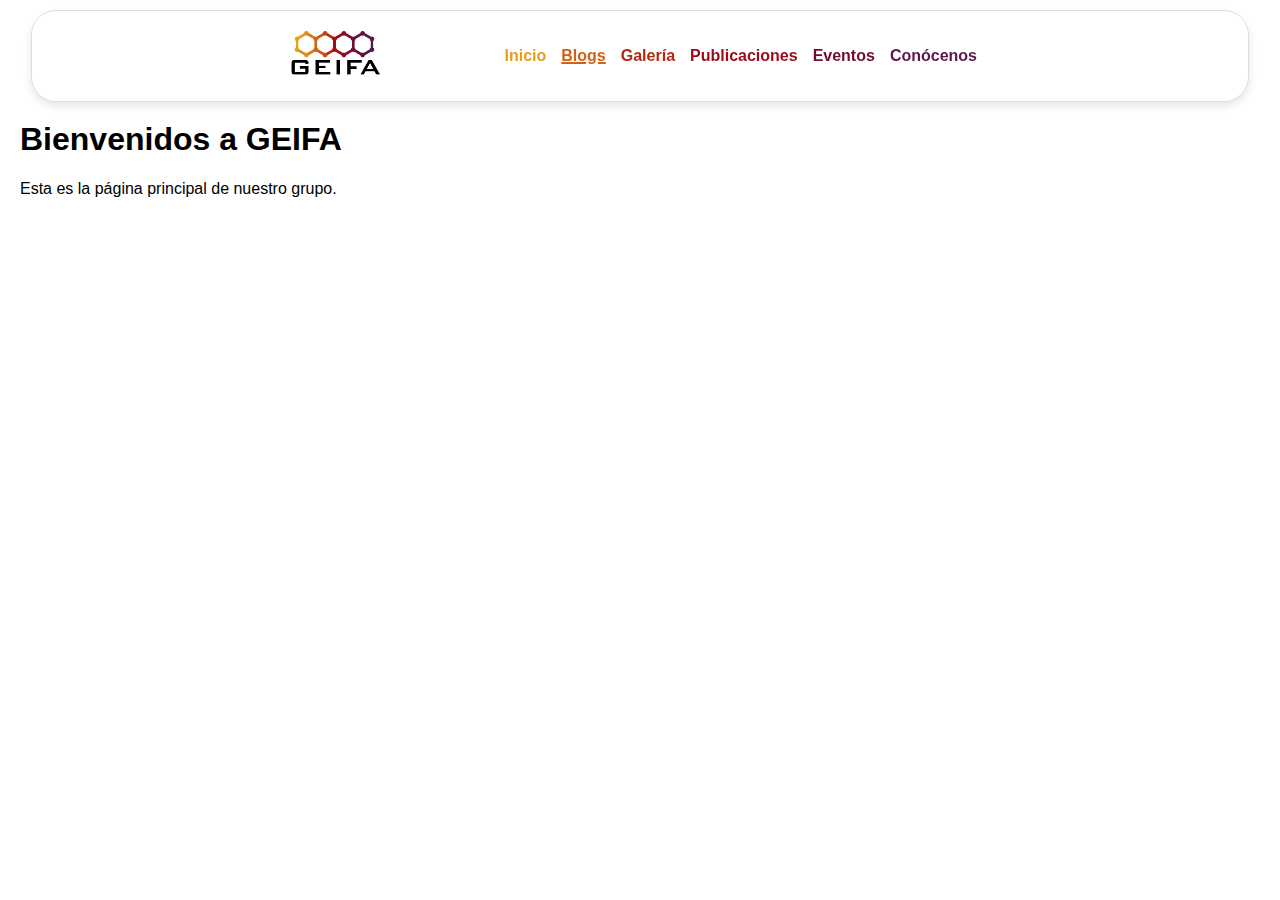
==== blogs.html @ 18a8c310 "Updated header for all pages" ====
<!DOCTYPE html>
<html lang="es">
<head>
    <meta charset="UTF-8">
    <meta name="viewport" content="width=device-width, initial-scale=1.0">
    <title>GEIFA - Blogs</title>
    <link rel="stylesheet" href="styles.css">
    <link rel="icon" href="images/favicon.ico" type="image/x-icon">
</head>
<body>
    <header>
        <img src="images/logo_wb.png" alt="Logo del grupo estudiantil" id="logo">
        <nav>
            <button id="menu-toggle">☰</button>
            <ul id="menu">
                <li><a href="index.html" class="main">Inicio</a></li>
                <li><a href="blogs.html" class="active blogs">Blogs</a></li>
                <li><a href="galery.html" class="galery">Galería</a></li>
                <li><a href="posts.html" class="posts">Publicaciones</a></li>
                <li><a href="events.html" class="events">Eventos</a></li>
                <li><a href="us.html" class="us">Conócenos</a></li>
            </ul>
        </nav>
    </header>
    <main>
        <h1>Bienvenidos a GEIFA</h1>
        <p>Esta es la página principal de nuestro grupo.</p>
    </main>
    <script src="script.js"></script>
</body>
</html>
---- styles.css ----
body {
    font-family: Arial, sans-serif;
    margin: 0;
    padding: 0;
    box-sizing: border-box;
}

header {
    display: flex;
    align-items: center;
    justify-content: space-between;
    padding: 20px 20%;
    background-color: #ffffff;
    border: 1px solid #dddddd;
    border-radius: 25px;
    position: fixed;
    top: 10px;
    left: 50%;
    transform: translateX(-50%);
    box-shadow: 0 4px 8px rgba(0, 0, 0, 0.1);
    z-index: 1000;
    width: 55%;
    max-width: 1200px;
}

#logo {
    height: 50px;
}

nav {
    display: flex;
    align-items: center;
    position: relative; 
}

nav ul {
    list-style: none;
    margin: 0;
    padding: 0;
    display: flex;
}

nav li {
    margin-right: 15px;
}

nav a {
    text-decoration: none;
    color: #000;
    font-weight: bold;
}

nav a.active {
    text-decoration: underline;
    text-decoration-thickness: 2px;
}

nav a.main {
    color: #e89d1c; 
}

nav a.blogs {
    color: #cf6216; 
}

nav a.galery {
    color: #b7280f; 
}

nav a.posts {
    color: #9a0a17; 
}

nav a.events {
    color: #700e31; 
}

nav a.us {
    color: #5d184d; 
}

#menu-toggle {
    display: none;
    background: none;
    border: none;
    font-size: 1.5em;
    cursor: pointer;
    position: relative; /* Necesario para alinear el menú desplegable */
}

@media (max-width: 1200px) {
    nav ul {
        display: flex;
        flex-direction: column;
        position: absolute;
        top: 100%; /* Justo debajo del botón del menú */
        left: calc(50% - 75px);
        transform: scaleY(0) translateX(0);
        background-color: #ffffff;
        border: 1px solid #dddddd;
        border-radius: 15px;
        width: 150px; /* Ajustar el ancho del menú */
        box-shadow: 0 4px 8px rgba(0, 0, 0, 0.1);
        transform-origin: top center;
        opacity: 0;
        overflow: hidden;
        height: 0px;
        transition: height 0.5s ease-in-out, opacity 0.5s ease-out;
    }

    nav ul.show {
        display: flex;
        transform: scaleY(1) translateX(0);
        opacity: 1;
        height: 230px;
    }

    nav ul.hide {
        display: flex;
        transform: scaleY(1) translateX(0);
        opacity: 0;
        height: 0px;
    }

    nav li {
        margin: 10px 0;
        text-align: center;
    }

    #menu-toggle {
        display: flex;
    }
}

main {
    padding: 100px 0px 20px 20px; /* Añade un relleno superior para que el contenido no quede oculto detrás del header */
}
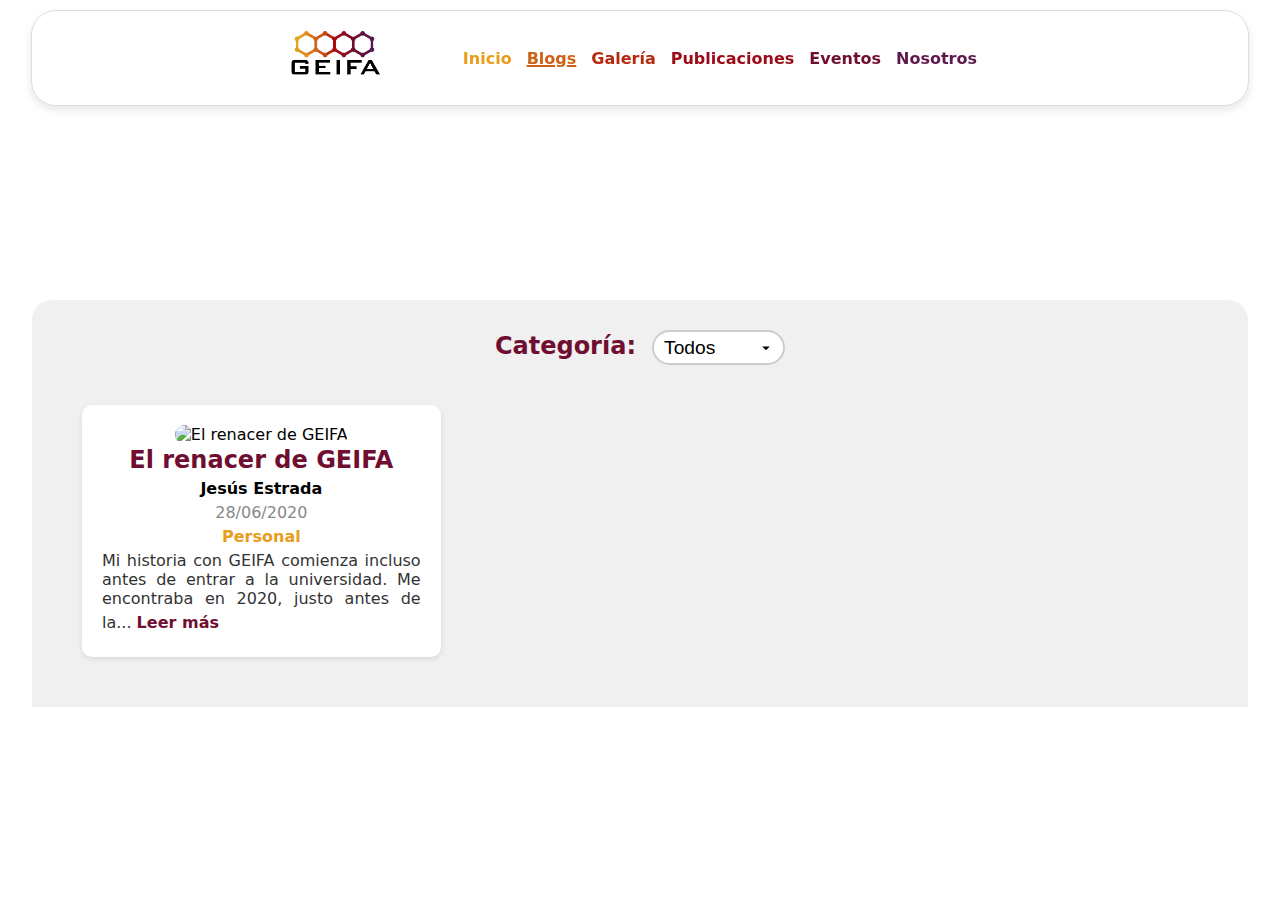
==== commit 0235c43c: "Added "Blogs" page" ====
--- a/blogs.html
+++ b/blogs.html
@@ -9,23 +9,55 @@
 </head>
 <body>
     <header>
-        <img src="images/logo_wb.png" alt="Logo del grupo estudiantil" id="logo">
+        <a href="index.html"><img src="images/logo_wb.png" alt="Logo del grupo estudiantil" id="logo"></a>
         <nav>
             <button id="menu-toggle">☰</button>
             <ul id="menu">
                 <li><a href="index.html" class="main">Inicio</a></li>
                 <li><a href="blogs.html" class="active blogs">Blogs</a></li>
-                <li><a href="galery.html" class="galery">Galería</a></li>
+                <li><a href="gallery.html" class="galery">Galería</a></li>
                 <li><a href="posts.html" class="posts">Publicaciones</a></li>
                 <li><a href="events.html" class="events">Eventos</a></li>
-                <li><a href="us.html" class="us">Conócenos</a></li>
+                <li><a href="us.html" class="us">Nosotros</a></li>
             </ul>
         </nav>
     </header>
     <main>
-        <h1>Bienvenidos a GEIFA</h1>
-        <p>Esta es la página principal de nuestro grupo.</p>
+        <div id="static-container">
+            <div id="static-phrase">Blogs</div>
+        </div>
+        <div class="container">
+            <div class="content">
+                <div class="blog-filters">
+                    <span>Categoría:</span>
+                    <select id="category-filter">
+                        <option value="all">Todos</option>
+                        <option value="personal">Personal</option>
+                        <option value="news">Noticia</option>
+                        <option value="scientific">Divulgativo</option>
+                    </select>
+                </div>
+                <div class="blog-list">
+                    <div class="blog-item" data-category="personal">
+                        <img src="images/group_pic.jpeg" alt="El renacer de GEIFA">
+                        <h2>El renacer de GEIFA</h2>
+                        <h3>Jesús Estrada</h3>
+                        <h4 class="blog-date">28/06/2020</h4>
+                        <h5><font color="#e89d1c">Personal</font></h5>
+                        <p>Mi historia con GEIFA comienza incluso antes de entrar a la universidad. Me encontraba en 2020, justo antes de la... <a href="blogs/blog-0001.html">Leer más</a></p>
+                    </div>
+                    <!-- <div class="blog-item" data-category="news">
+                        <img src="images/group_pic.jpeg" alt="El renacer de GEIFA">
+                        <h2>El renacer de GEIFA</h2>
+                        <h3>Jesús Estrada</h3>
+                        <h4 class="blog-date">28/06/2020</h4>
+                        <h5><font color="#cf6216">Noticia</font></h5>
+                        <p>Mi historia con GEIFA comienza incluso antes de entrar a la universidad. Me encontraba en 2020, justo antes de la... <a href="ruta/a/blog.html">Leer más</a></p>
+                    </div> -->
+                </div>
+            </div>                
+        </div>
     </main>
-    <script src="script.js"></script>
+    <script src="scripts/blogs-script.js"></script>
 </body>
 </html>
--- a/styles.css
+++ b/styles.css
@@ -1,10 +1,13 @@
+/* Body */
 body {
-    font-family: Arial, sans-serif;
+    font-family: system-ui, -apple-system, BlinkMacSystemFont, 'Segoe UI', Roboto, Oxygen, Ubuntu, Cantarell, 'Open Sans', 'Helvetica Neue', sans-serif;
     margin: 0;
     padding: 0;
-    box-sizing: border-box;
-}
-
+    height: 100%;
+    overflow: auto; 
+}
+
+/* Header */
 header {
     display: flex;
     align-items: center;
@@ -18,7 +21,7 @@
     left: 50%;
     transform: translateX(-50%);
     box-shadow: 0 4px 8px rgba(0, 0, 0, 0.1);
-    z-index: 1000;
+    z-index: 10;
     width: 55%;
     max-width: 1200px;
 }
@@ -79,13 +82,14 @@
     color: #5d184d; 
 }
 
+/* Header - Menu toggle */
 #menu-toggle {
     display: none;
     background: none;
     border: none;
     font-size: 1.5em;
     cursor: pointer;
-    position: relative; /* Necesario para alinear el menú desplegable */
+    position: relative;
 }
 
 @media (max-width: 1200px) {
@@ -93,13 +97,13 @@
         display: flex;
         flex-direction: column;
         position: absolute;
-        top: 100%; /* Justo debajo del botón del menú */
+        top: 100%;
         left: calc(50% - 75px);
         transform: scaleY(0) translateX(0);
         background-color: #ffffff;
         border: 1px solid #dddddd;
         border-radius: 15px;
-        width: 150px; /* Ajustar el ancho del menú */
+        width: 150px;
         box-shadow: 0 4px 8px rgba(0, 0, 0, 0.1);
         transform-origin: top center;
         opacity: 0;
@@ -112,7 +116,7 @@
         display: flex;
         transform: scaleY(1) translateX(0);
         opacity: 1;
-        height: 230px;
+        height: 250px;
     }
 
     nav ul.hide {
@@ -132,6 +136,810 @@
     }
 }
 
+/* Main */
+
 main {
-    padding: 100px 0px 20px 20px; /* Añade un relleno superior para que el contenido no quede oculto detrás del header */
-}+    padding: 100px 0px 20px 20px; 
+}
+
+/* Main page - Animated background */
+
+#animation-container {
+    position: fixed;
+    top: 0;
+    left: 0;
+    width: 100%;
+    height: 100%; 
+    display: flex;
+    align-items: center;
+    justify-content: center;
+    background-color: rgb(255, 255, 255);
+    z-index: -1;
+    overflow: hidden;
+}
+
+.equation {
+    position: absolute;
+    opacity: 0;
+    transition: opacity 1s ease-in-out;
+    font-size: 1.5vw;
+}
+
+.animated-phrase {
+    position: absolute;
+    opacity: 0;
+    transition: opacity 1s ease-in-out;
+    font-family: system-ui;
+    font-style: italic;
+    font-size: max(3vw, 25px);
+    font-weight: bold;
+    text-align: center;
+    color: #6a0f36;
+    top: 50%;
+    left: 50%;
+    transform: translate(-50%, -50%);
+}
+
+/*Main page - Container */
+
+.mainpage-container {
+    width: 95%;
+    position: absolute;
+    background-color: #f0f0f0;
+    border-top-left-radius: 20px;
+    border-top-right-radius: 20px;
+    padding: 20px;
+    box-sizing: border-box;
+    z-index: 1;
+    margin-top: 75vh; 
+    left: 50%;
+    transform: translateX(-50%);
+}
+
+.mainpage-container::before {
+    content: "";
+    display: block;
+    height: 50vh; 
+}
+
+@keyframes slide-up {
+    from {
+        transform: translateY(100%);
+    }
+    to {
+        transform: translateY(0);
+    }
+}
+
+/*Ohter pages - Background*/
+
+#static-container {
+    position: fixed;
+    top: 0;
+    left: 0;
+    width: 100%;
+    height: 300px; 
+    display: flex;
+    align-items: center;
+    justify-content: center;
+    background-color: rgb(255, 255, 255);
+    z-index: -1;
+    overflow: auto;
+}
+
+#static-phrase {
+    position: absolute;
+    font-family: system-ui;
+    font-style: italic;
+    font-size: max(3vw, 40px);
+    font-weight: bold;
+    text-align: center;
+    color: #6a0f36;
+    top: 66%;
+    left: 50%;
+    transform: translate(-50%, -50%);
+    z-index: -1;
+    opacity: 0;
+    animation: fade-in 2s forwards; 
+}
+
+@keyframes fade-in {
+    from {
+        opacity: 0;
+    }
+    to {
+        opacity: 1;
+    }
+}
+
+/*Other pages - Container */
+
+.container {
+    width: 95%;
+    position: absolute;
+    background-color: #f0f0f0;
+    border-top-left-radius: 20px;
+    border-top-right-radius: 20px;
+    padding: 30px;
+    box-sizing: border-box;
+    z-index: 1;
+    margin-top: 200px; 
+    left: 50%;
+    transform: translateX(-50%);
+}
+
+.container::before {
+    display: block;
+    height: 0vh; 
+}
+
+@keyframes slide-up {
+    from {
+        transform: translateY(100%);
+    }
+    to {
+        transform: translateY(0);
+    }
+}
+
+.content {
+    position: static;
+    padding: 0px;
+    display: flex;
+    flex-wrap: wrap;
+    flex-direction: column;
+}
+
+
+.columns {
+    display: flex;
+    flex-wrap: wrap;
+    margin-bottom: 20px;
+}
+
+.left-column {
+    width: 50%;
+    margin-right: 20px;
+    display: flex;
+    justify-content: center; 
+    align-items: center;
+}
+
+.right-column {
+    flex: 1; 
+    display: flex;
+    flex-direction: column;
+    justify-content: flex-start; 
+}
+
+.left-column img {
+    max-width: 100%; 
+    border-radius: 10px; 
+}
+
+.right-column {
+    display: flex;
+    flex-direction: column;
+    justify-content: center;
+    align-items: center; 
+    text-align: justify;
+    margin: 0 20px;
+}
+
+.right-column h2 {
+    font-family: system-ui;
+    font-size: 3em; 
+    color: #6a0f36; 
+    margin-bottom: 20px;
+    text-align: center; 
+}
+
+.right-column p {
+    font-size: 1.2em; 
+    line-height: 1.6; 
+    margin-bottom: 20px;
+    text-align: justify; 
+}
+
+.contact-info {
+    display:flex;
+    justify-content: center;
+    gap: 20px;
+}
+
+.contact-info a {
+    display: flex;
+    align-items: center;
+    text-decoration: none;
+    color: #000000; 
+    font-weight: bold; 
+}
+
+.contact-info img.icon {
+    width: 30px; 
+    height: 30px;
+    margin-right: 10px;
+    margin-top: 10px;
+}
+
+@media screen and (max-width: 1000px) {
+    .left-column {
+        width: 100%; 
+        margin-right: 0;
+        margin-bottom: 20px;
+    }
+
+    .right-column {
+        display: flex;
+        flex-direction: column;
+        justify-content: center;
+        align-items: center; 
+        text-align: justify;
+        margin: 0;
+    }
+}
+
+/* Us page - Board members */
+.board {
+    margin-top: 40px;
+    text-align: center;
+}
+
+.board h2 {
+    font-size: 3em;
+    color: #6a0f36;
+    margin-bottom: 20px;
+}
+
+.board-members {
+    display: flex;
+    flex-wrap: wrap;
+    justify-content: center;
+    gap: 20px;
+}
+
+.card {
+    width: 400px; 
+    background-color: #ffffff;
+    border-radius: 10px;
+    box-shadow: 0 4px 8px rgba(0,0,0,0.1);
+    overflow: hidden;
+    display: flex;
+    flex-direction: column;
+    align-items: center;
+    padding: 40px 10px;
+    box-sizing: border-box;
+    text-align: center;
+    margin: 20px;
+}
+
+.card img.profile-pic {
+    width: 30vmin;
+    height: 30vmin;
+    border-radius: 50%;
+    margin-bottom: 10px;
+}
+
+.card .info {
+    width: 100%;
+}
+
+.card .info h3 {
+    font-size: 2em;
+    margin: 10px 0;
+}
+
+.card .info h4 {
+    font-size: 1.5em;
+    margin: 10px 0;
+    color: #700e31;
+}
+
+.card .info p {
+    margin: 5px 0;
+}
+
+.contact-info-member {
+    display:flex;
+    justify-content: center;
+    gap: 20px;
+}
+
+.contact-info-member a {
+    display: flex;
+    align-items: center;
+    text-decoration: none;
+    color: #000000; 
+    font-weight: bold; 
+}
+
+.contact-info-member img.icon {
+    width: 30px; 
+    height: 30px;
+    margin-right: 10px;
+    margin-top: 10px;
+}
+
+@media screen and (max-width: 780px) {
+    .left-column, .right-column {
+        width: 100%;
+        text-align: left;
+    }
+    
+    .right-column {
+        padding: 0 10px;
+    }
+}
+
+@media screen and (max-width: 480px) {
+    .email-text {
+        display: none;
+    }
+}
+
+@media screen and (max-width: 540px) {
+    .card .info h3 {
+        font-size: 1.5em;
+        margin: 10px 0;
+    }
+
+    .card .info h4 {
+        font-size: 1.5em;
+        margin: 10px 0;
+        color: #700e31;
+    }
+
+    .board h2 {
+        font-size: 2.5em;
+        color: #b7280f;
+        margin-bottom: 20px;
+    }
+
+    .contact-info {
+        display: block;
+        justify-content: center;
+        gap: 20px;
+    }
+}
+
+
+/*Posts page - Instagram feed*/
+
+.embed-instagram {
+    width: 100%;
+    display: flex;
+    justify-content: center;
+    align-items: center;
+    height: auto;
+    margin: 0 auto;
+}
+
+.embed-instagram iframe {
+    width: 100%;
+    height: 500px;
+    border: none;
+    margin: 0 auto;
+}
+
+/*Gallery page - Photos*/
+
+.gallery {
+    width: 100%;
+}
+
+.event {
+    margin-bottom: 20px;
+}
+
+.event h2 {
+    margin: 10px 0;
+    text-align: center;
+    font-size: 2.5em;
+    color: #6a0f36;
+    ;
+}
+
+.photos {
+    margin-top: 20px;
+    display: flex;
+    flex-wrap: wrap;
+    gap: 10px;
+    justify-content: center
+}
+
+.photo {
+    width: max(45vmin, 250px);
+    height: max(45vmin, 250px);
+    object-fit: cover;
+    cursor: pointer;
+    transition: transform 0.3s ease;
+}
+
+.photo:hover {
+    transform: scale(1.025);
+}
+
+.hidden {
+    display: none;
+}
+
+.button-container {
+    display: flex;
+    justify-content: center; 
+    margin-top: 10px;
+}
+
+.load-more, .show-less {
+    padding: 10px 20px;
+    background-color: #5d184d;
+    border-radius: 50px;
+    color: #ffffff;
+    font-family: system-ui;
+    font-weight: bold;
+    font-size: 1em;
+    border: none;
+    cursor: pointer;
+    text-align: center; 
+    margin: 5px; 
+    height: 50px;
+    width: 175px;
+}
+
+.load-more:hover, .show-less:hover {
+    background-color: #531244;
+}
+
+.modal {
+    display: none;
+    position: fixed;
+    z-index: 1000;
+    padding-top: 60px;
+    left: 0;
+    top: 0;
+    width: 100%;
+    height: 100%;
+    overflow: auto;
+    background-color: rgba(0,0,0,0.9);
+}
+
+.modal-content {
+    margin: auto;
+    display: block;
+    width: 80%;
+    max-width: 700px;
+}
+
+#caption {
+    font-family: system-ui;
+    margin: auto;
+    display: block;
+    width: 80%;
+    max-width: 700px;
+    text-align: center;
+    color: #ccc;
+    padding: 10px 0;
+}
+
+.close {
+    position: absolute;
+    top: 15px;
+    right: 35px;
+    color: #fff;
+    font-size: 40px;
+    font-weight: bold;
+    transition: 0.3s;
+}
+
+.close:hover,
+.close:focus {
+    color: #bbb;
+    text-decoration: none;
+    cursor: pointer;
+}
+
+/*Events page - Events*/
+
+.section-title {
+    font-size: 2.5em;
+    color: #6a0f36;
+    margin: 20px 0;
+    text-align: center;
+    width: 100%;
+}
+
+.event-section {
+    width: 100%;
+    margin: 0 auto;
+    display: flex;
+    flex-direction: column;
+    align-items: center;
+}
+
+.event-box {
+    display: flex;
+    flex-direction: column;
+    align-items: center;
+    background-color: #ffffff;
+    border-radius: 10px;
+    box-shadow: 0 4px 8px rgba(0, 0, 0, 0.1);
+    margin: 20px 0;
+    padding: 10px;
+    max-width: 900px; /* Ancho máximo para la tarjeta de evento */
+    width: 100%; /* Ocupa todo el ancho disponible */
+}
+
+.event-image {
+    width: 100%;
+    max-width: 100%;
+    height: auto;
+    border-radius: 10px;
+    object-fit: cover;
+}
+
+.event-info {
+    width: 100%;
+    display: flex;
+    flex-direction: column;
+    align-items: left;
+    padding: 10px;
+}
+
+.event-title {
+    font-size: 2em;
+    margin: 0;
+    color: #aa090d;
+}
+
+.event-details {
+    margin: 5px 0;
+}
+
+.event-description {
+    margin: 10px 0 0 0;
+}
+
+.show-more-btn {
+    display: none;
+    padding: 10px 20px;
+    margin: 10px auto;
+    font-family: system-ui;
+    font-weight: bold;
+    font-size: 1em;
+    text-align: center;
+    background-color: #5d184d;
+    color: #ffffff;
+    border: none;
+    border-radius: 50px;
+    cursor: pointer;
+    height: 50px;
+    width: 175px;
+}
+
+.show-more-btn:hover {
+    background-color: #531244;
+}
+
+@media (min-width: 601px) {
+    .event-box {
+        flex-direction: row;
+    }
+    .event-image {
+        width: 30%;
+        max-width: 100%;
+    }
+    .event-info {
+        width: 70%;
+        padding-left: 20px;
+    }
+}
+
+/*Blogs Page - Blogs cards*/
+
+.blog-list {
+    display: grid;
+    grid-template-columns: repeat(3, 1fr);
+    gap: 20px;
+    padding: 20px;
+}
+
+.blog-item {
+    background-color: #ffffff;
+    border-radius: 10px;
+    box-shadow: 0 2px 5px rgba(0, 0, 0, 0.1);
+    padding: 20px;
+    text-align: center;
+    display: block;
+}
+
+.blog-item img {
+    width: 100%;
+    height: auto;
+    aspect-ratio: 16/9;
+    object-fit: cover;
+    border-radius: 10px;
+}
+
+.blog-item h2 {
+    color: #700e31;
+    margin: 2px 0;
+}
+
+.blog-item h3 {
+    color: #000000;
+    margin: 5px 0;
+    font-size: 1em;
+}
+
+.blog-item h4 {
+    color: #888888;
+    font-size: 1em;
+    margin: 5px 0;
+    font-weight: normal;
+}
+
+.blog-item h5 {
+    font-size: 1em;
+    margin: 5px 0;
+    font-weight: bold;
+}
+
+.blog-item p {
+    color: #333;
+    margin: 5px 0;
+    text-align: justify;
+}
+
+.blog-item a {
+    color: #700e31;
+    text-decoration: none;
+    font-weight: bold;
+    display: inline-block;
+    margin-top: 5px;
+}
+
+.blog-filters {
+    text-align: center;
+    margin-bottom: 20px;
+    font-size: 1.2em;
+}
+
+.blog-filters span {
+    margin-right: 10px;
+    font-family: system-ui;
+    font-weight: bold;
+    color: #700e31;
+    font-size: 1.25em;
+}
+
+#category-filter {
+    padding: 5px 25px 5px 10px; /* Ajusta el padding para hacerlo más grande */
+    font-size: 1em;
+    border-radius: 50px; /* Ajusta el radio de los bordes para hacerlo redondeado */
+    border: 2px solid #ccc; /* Añade un borde para darle más definición */
+    background-color: #ffffff; /* Color de fondo */
+    appearance: none; /* Elimina los estilos nativos del sistema operativo */
+    -webkit-appearance: none;
+    -moz-appearance: none;
+    background-image: url('data:image/svg+xml;utf8,<svg xmlns="http://www.w3.org/2000/svg" viewBox="0 0 24 24" fill="black" width="18px" height="18px"><path d="M7 10l5 5 5-5H7z"/></svg>');
+    background-repeat: no-repeat;
+    background-position: right 8px center;
+    cursor: pointer;
+}
+
+#category-filter:focus {
+    outline: none; /* Elimina el contorno al hacer foco */
+}
+
+#category-filter::after {
+    content: "\25BC"; /* Código Unicode para la flecha hacia abajo */
+    position: absolute;
+    top: 50%;
+    right: 10px; /* Ajusta la posición de la flecha hacia la derecha */
+    transform: translateY(-50%);
+}
+
+@media (max-width: 1200px) {
+    .blog-list {
+        grid-template-columns: repeat(2, 1fr);
+    }
+}
+
+@media (max-width: 800px) {
+    .blog-list {
+        grid-template-columns: 1fr;
+    }
+}
+
+/*Blog pages - Blog*/
+.blogcontainer {
+    max-width: 800px;
+    margin: 0 auto;
+    padding: 20px;
+}
+
+.blog-banner img {
+    width: 100%;
+    height: auto;
+    border-radius: 10px;
+    aspect-ratio: 16/9;
+    object-fit: cover;
+}
+
+.blog-title {
+    font-size: 2.5em;
+    color: #700e31;
+    text-align: center;
+    margin-bottom: 10px;
+}
+
+.blog-meta {
+    display: flex;
+    flex-direction: column;
+    align-items: center;
+    font-family: system-ui;
+    margin-bottom: 10px;
+}
+
+
+.blog-author {
+    color: #000000;
+    margin: 5px 0;
+    font-size: 1em;
+    font-weight: bold;
+}
+
+.blog-date {
+    color: #888888;
+    font-size: 1em;
+    margin: 5px 0;
+    font-weight: normal;
+}
+
+.blog-category {
+    font-size: 1em;
+    margin: 5px 0;
+    font-weight: bold;
+}
+
+.blog-meta span {
+    margin: 5px 0;
+}
+
+/* Blog Body */
+.blog-body {
+    font-size: 1.1em;
+    line-height: 1.6;
+    color: #000000;
+    text-align: justify;
+}
+
+/* Responsive styles */
+@media (max-width: 768px) {
+    .container {
+        padding: 10px;
+    }
+
+    .blog-title {
+        font-size: 2em;
+    }
+
+    .blog-meta {
+        font-size: 0.8em;
+    }
+}
+
+@media (max-width: 480px) {
+    .container {
+        width: 100%;
+        padding: 10px;
+    }
+
+    .blog-title {
+        font-size: 1.8em;
+    }
+
+    .blog-meta {
+        font-size: 0.7em;
+    }
+}
+
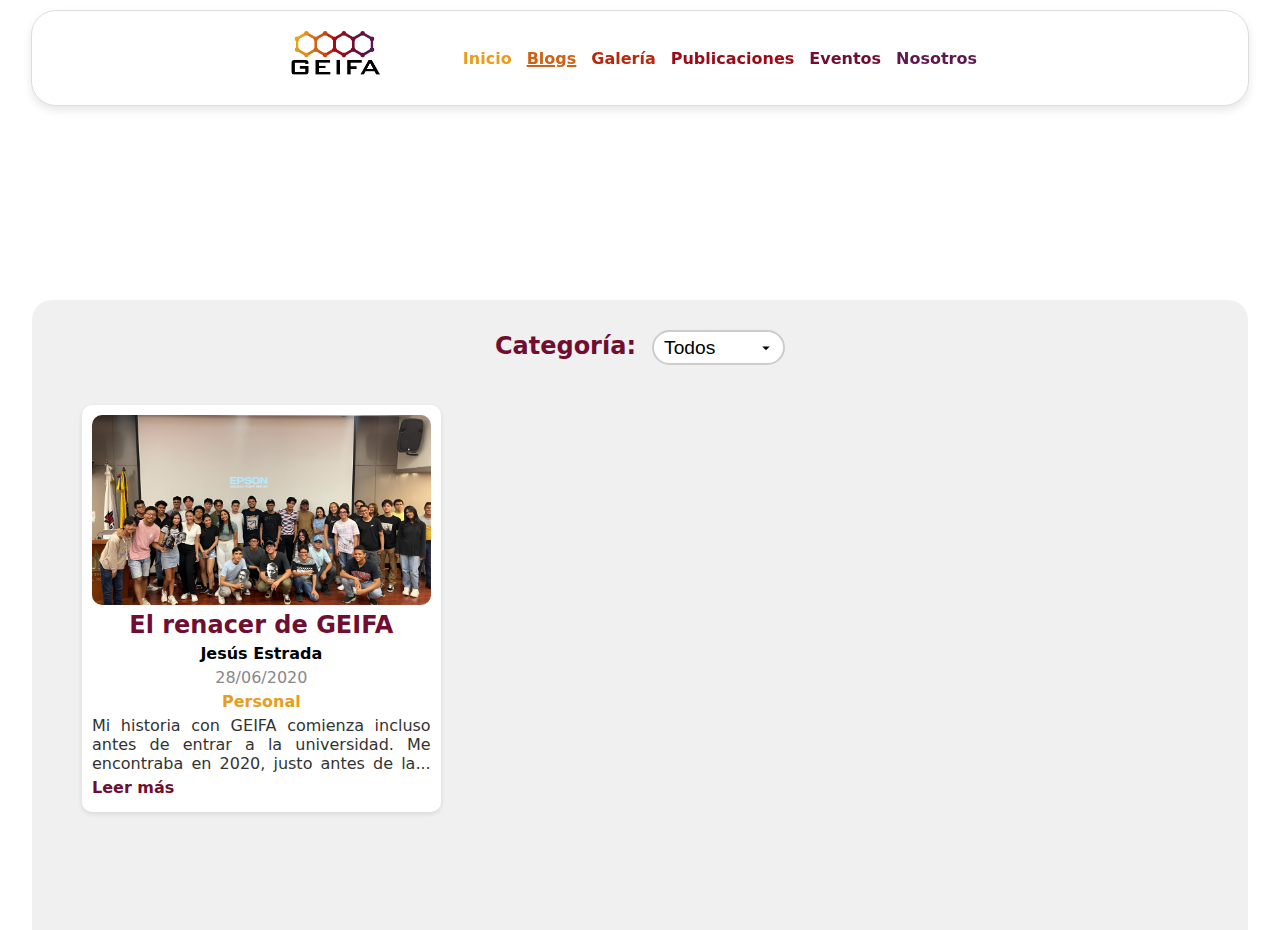
==== commit 7d654f22: "Added .css docs and "Main page"" ====
--- a/blogs.html
+++ b/blogs.html
@@ -4,12 +4,12 @@
     <meta charset="UTF-8">
     <meta name="viewport" content="width=device-width, initial-scale=1.0">
     <title>GEIFA - Blogs</title>
-    <link rel="stylesheet" href="styles.css">
-    <link rel="icon" href="images/favicon.ico" type="image/x-icon">
+    <link rel="stylesheet" href="styles/blogs.css">
+    <link rel="icon" href="media/favicon.ico" type="image/x-icon">
 </head>
 <body>
     <header>
-        <a href="index.html"><img src="images/logo_wb.png" alt="Logo del grupo estudiantil" id="logo"></a>
+        <a href="index.html"><img src="media/logo_wb.png" alt="Logo del grupo estudiantil" id="logo"></a>
         <nav>
             <button id="menu-toggle">☰</button>
             <ul id="menu">
@@ -39,7 +39,7 @@
                 </div>
                 <div class="blog-list">
                     <div class="blog-item" data-category="personal">
-                        <img src="images/group_pic.jpeg" alt="El renacer de GEIFA">
+                        <img src="media/group_pic.jpeg" alt="El renacer de GEIFA">
                         <h2>El renacer de GEIFA</h2>
                         <h3>Jesús Estrada</h3>
                         <h4 class="blog-date">28/06/2020</h4>
@@ -47,7 +47,7 @@
                         <p>Mi historia con GEIFA comienza incluso antes de entrar a la universidad. Me encontraba en 2020, justo antes de la... <a href="blogs/blog-0001.html">Leer más</a></p>
                     </div>
                     <!-- <div class="blog-item" data-category="news">
-                        <img src="images/group_pic.jpeg" alt="El renacer de GEIFA">
+                        <img src="media/group_pic.jpeg" alt="El renacer de GEIFA">
                         <h2>El renacer de GEIFA</h2>
                         <h3>Jesús Estrada</h3>
                         <h4 class="blog-date">28/06/2020</h4>
--- a/styles/blogs.css
+++ b/styles/blogs.css
@@ -0,0 +1,340 @@
+/* Body */
+body {
+    font-family: system-ui, -apple-system, BlinkMacSystemFont, 'Segoe UI', Roboto, Oxygen, Ubuntu, Cantarell, 'Open Sans', 'Helvetica Neue', sans-serif;
+    margin: 0;
+    padding: 0;
+    height: 100%;
+    overflow: auto;
+}
+
+/* Header */
+
+header {
+    display: flex;
+    justify-content: space-between;
+    padding: 20px 20%;
+    background-color: #ffffff;
+    border: 1px solid #dddddd;
+    border-radius: 25px;
+    position: fixed;
+    top: 10px;
+    left: 50%;
+    transform: translateX(-50%);
+    box-shadow: 0 4px 8px rgba(0, 0, 0, 0.1);
+    z-index: 2;
+    width: 55%;
+    max-width: 1200px;
+}
+
+#logo {
+    height: 50px;
+}
+
+nav {
+    display: flex;
+    align-items: center;
+    position: relative;
+}
+
+nav ul {
+    list-style: none;
+    margin: 0;
+    padding: 0;
+    display: flex;
+}
+
+nav li {
+    margin-right: 15px;
+}
+
+nav a {
+    text-decoration: none;
+    color: #000;
+    font-weight: bold;
+}
+
+nav a.active {
+    text-decoration: underline;
+    text-decoration-thickness: 2px;
+}
+
+nav a.main {
+    color: #e89d1c;
+}
+
+nav a.blogs {
+    color: #cf6216;
+}
+
+nav a.galery {
+    color: #b7280f;
+}
+
+nav a.posts {
+    color: #9a0a17;
+}
+
+nav a.events {
+    color: #700e31;
+}
+
+nav a.us {
+    color: #5d184d;
+}
+
+/* Header - Menu toggle */
+#menu-toggle {
+    display: none;
+    background: none;
+    border: none;
+    font-size: 1.5em;
+    cursor: pointer;
+    position: relative;
+}
+
+@media (max-width: 1200px) {
+    nav ul {
+        display: flex;
+        flex-direction: column;
+        position: absolute;
+        top: 100%;
+        left: calc(50% - 75px);
+        transform: scaleY(0) translateX(0);
+        background-color: #ffffff;
+        border: 1px solid #dddddd;
+        border-radius: 15px;
+        width: 150px;
+        box-shadow: 0 4px 8px rgba(0, 0, 0, 0.1);
+        transform-origin: top center;
+        opacity: 0;
+        overflow: hidden;
+        height: 0px;
+        transition: height 0.5s ease-in-out, opacity 0.5s ease-out;
+    }
+
+    nav ul.show {
+        display: flex;
+        transform: scaleY(1) translateX(0);
+        opacity: 1;
+        height: 250px;
+    }
+
+    nav ul.hide {
+        display: flex;
+        transform: scaleY(1) translateX(0);
+        opacity: 0;
+        height: 0px;
+    }
+
+    nav li {
+        margin: 10px 0;
+        text-align: center;
+    }
+
+    #menu-toggle {
+        display: flex;
+    }
+}
+
+/*Background*/
+
+main {
+    padding: 100px 0px 20px 20px;
+}
+
+#static-container {
+    position: fixed;
+    top: 0;
+    left: 0;
+    width: 100%;
+    height: 300px;
+    display: flex;
+    align-items: center;
+    justify-content: center;
+    background-color: rgb(255, 255, 255);
+    z-index: -1;
+    overflow: auto;
+}
+
+#static-phrase {
+    position: absolute;
+    font-family: system-ui, -apple-system, BlinkMacSystemFont, 'Segoe UI', Roboto, Oxygen, Ubuntu, Cantarell, 'Open Sans', 'Helvetica Neue', sans-serif;
+    font-style: italic;
+    font-size: max(3vw, 40px);
+    font-weight: bold;
+    text-align: center;
+    color: #6a0f36;
+    top: 66%;
+    left: 50%;
+    transform: translate(-50%, -50%);
+    z-index: -1;
+    opacity: 0;
+    animation: fade-in 2s forwards;
+}
+
+@keyframes fade-in {
+    from {
+        opacity: 0;
+    }
+    
+    to {
+        opacity: 1;
+    }
+}
+
+/*Content*/
+
+.container {
+    width: 95%;
+    position: absolute;
+    background-color: #f0f0f0;
+    border-top-left-radius: 20px;
+    border-top-right-radius: 20px;
+    padding: 30px;
+    box-sizing: border-box;
+    z-index: 1;
+    margin-top: 200px;
+    left: 50%;
+    transform: translateX(-50%);
+    min-height: 70%;
+}
+
+.container::before {
+    display: block;
+    height: 0vh;
+}
+
+@keyframes slide-up {
+    from {
+        transform: translateY(100%);
+    }
+
+    to {
+        transform: translateY(0);
+    }
+}
+
+.content {
+    position: static;
+    padding: 0px;
+    display: flex;
+    flex-wrap: wrap;
+    flex-direction: column;
+}
+
+/*Blogs cards*/
+
+.blog-list {
+    display: grid;
+    grid-template-columns: repeat(3, 1fr);
+    gap: 20px;
+    padding: 20px;
+}
+
+.blog-item {
+    background-color: #ffffff;
+    border-radius: 10px;
+    box-shadow: 0 2px 5px rgba(0, 0, 0, 0.1);
+    padding: 10px;
+    text-align: center;
+    display: block;
+}
+
+.blog-item img {
+    width: 100%;
+    height: auto;
+    aspect-ratio: 16/9;
+    object-fit: cover;
+    border-radius: 10px;
+}
+
+.blog-item h2 {
+    color: #700e31;
+    margin: 2px 0;
+}
+
+.blog-item h3 {
+    color: #000000;
+    margin: 5px 0;
+    font-size: 1em;
+}
+
+.blog-item h4 {
+    color: #888888;
+    font-size: 1em;
+    margin: 5px 0;
+    font-weight: normal;
+}
+
+.blog-item h5 {
+    font-size: 1em;
+    margin: 5px 0;
+    font-weight: bold;
+}
+
+.blog-item p {
+    color: #333;
+    margin: 5px 0;
+    text-align: justify;
+}
+
+.blog-item a {
+    color: #700e31;
+    text-decoration: none;
+    font-weight: bold;
+    display: inline-block;
+    margin-top: 5px;
+}
+
+.blog-filters {
+    text-align: center;
+    margin-bottom: 20px;
+    font-size: 1.2em;
+}
+
+.blog-filters span {
+    margin-right: 10px;
+    font-family: system-ui;
+    font-weight: bold;
+    color: #700e31;
+    font-size: 1.25em;
+}
+
+#category-filter {
+    padding: 5px 25px 5px 10px; /* Ajusta el padding para hacerlo más grande */
+    font-size: 1em;
+    border-radius: 50px; /* Ajusta el radio de los bordes para hacerlo redondeado */
+    border: 2px solid #ccc; /* Añade un borde para darle más definición */
+    background-color: #ffffff; /* Color de fondo */
+    appearance: none; /* Elimina los estilos nativos del sistema operativo */
+    -webkit-appearance: none;
+    -moz-appearance: none;
+    background-image: url('data:image/svg+xml;utf8,<svg xmlns="http://www.w3.org/2000/svg" viewBox="0 0 24 24" fill="black" width="18px" height="18px"><path d="M7 10l5 5 5-5H7z"/></svg>');
+    background-repeat: no-repeat;
+    background-position: right 8px center;
+    cursor: pointer;
+}
+
+#category-filter:focus {
+    outline: none; /* Elimina el contorno al hacer foco */
+}
+
+#category-filter::after {
+    content: "\25BC"; /* Código Unicode para la flecha hacia abajo */
+    position: absolute;
+    top: 50%;
+    right: 10px; /* Ajusta la posición de la flecha hacia la derecha */
+    transform: translateY(-50%);
+}
+
+@media (max-width: 1200px) {
+    .blog-list {
+        grid-template-columns: repeat(2, 1fr);
+    }
+}
+
+@media (max-width: 800px) {
+    .blog-list {
+        grid-template-columns: 1fr;
+    }
+}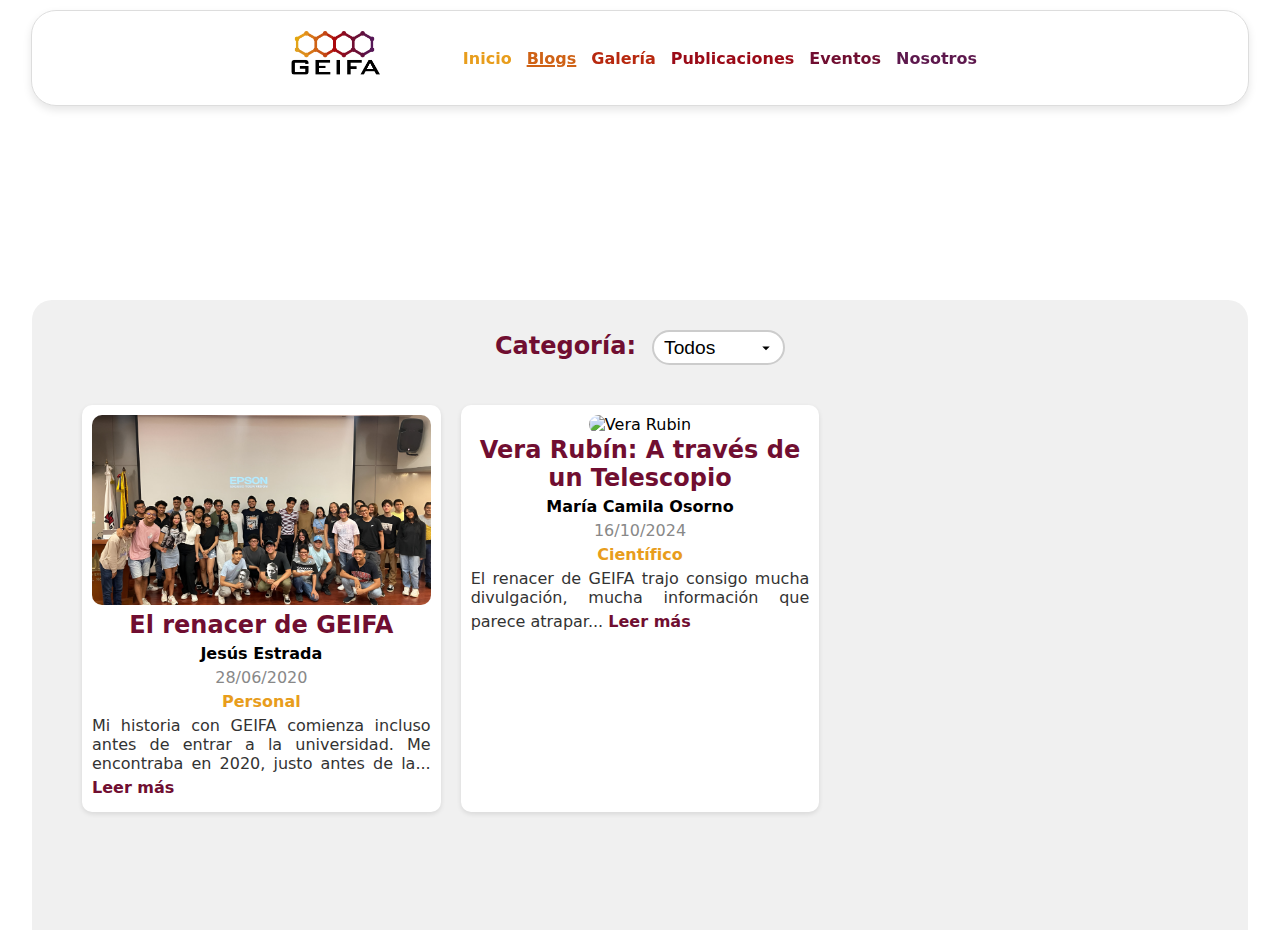
==== commit e0f51dba: "Update blog-0002" ====
--- a/blogs.html
+++ b/blogs.html
@@ -11,7 +11,7 @@
     <header>
         <a href="index.html"><img src="media/logo_wb.png" alt="Logo del grupo estudiantil" id="logo"></a>
         <nav>
-            <button id="menu-toggle">☰</button>
+            <button id="menu-toggle"><img src="media/menu.png" class="menu-icon"></button>
             <ul id="menu">
                 <li><a href="index.html" class="main">Inicio</a></li>
                 <li><a href="blogs.html" class="active blogs">Blogs</a></li>
@@ -38,6 +38,10 @@
                     </select>
                 </div>
                 <div class="blog-list">
+                    <!-- Change font color of the blog category as follows:
+                     Personal: #e89d1c 
+                     News: #cf6216
+                     Scientific: #b7280f-->
                     <div class="blog-item" data-category="personal">
                         <img src="media/group_pic.jpeg" alt="El renacer de GEIFA">
                         <h2>El renacer de GEIFA</h2>
@@ -46,14 +50,14 @@
                         <h5><font color="#e89d1c">Personal</font></h5>
                         <p>Mi historia con GEIFA comienza incluso antes de entrar a la universidad. Me encontraba en 2020, justo antes de la... <a href="blogs/blog-0001.html">Leer más</a></p>
                     </div>
-                    <!-- <div class="blog-item" data-category="news">
-                        <img src="media/group_pic.jpeg" alt="El renacer de GEIFA">
-                        <h2>El renacer de GEIFA</h2>
-                        <h3>Jesús Estrada</h3>
-                        <h4 class="blog-date">28/06/2020</h4>
-                        <h5><font color="#cf6216">Noticia</font></h5>
-                        <p>Mi historia con GEIFA comienza incluso antes de entrar a la universidad. Me encontraba en 2020, justo antes de la... <a href="ruta/a/blog.html">Leer más</a></p>
-                    </div> -->
+                    <div class="blog-item" data-category="scientific">
+                        <img src="media/vera_pic.png" alt="Vera Rubin">
+                        <h2>Vera Rubín: A través de un Telescopio </h2>
+                        <h3>María Camila Osorno</h3>
+                        <h4 class="blog-date">16/10/2024</h4>
+                        <h5><font color="#e89d1c">Científico</font></h5>
+                        <p>El renacer de GEIFA trajo consigo mucha divulgación, mucha información que parece atrapar... <a href="blogs/blog-0002.html">Leer más</a></p>
+                    </div>
                 </div>
             </div>                
         </div>
--- a/styles/blogs.css
+++ b/styles/blogs.css
@@ -136,6 +136,10 @@
     }
 }
 
+.menu-icon {
+    height: 20px;
+}
+
 /*Background*/
 
 main {
@@ -170,6 +174,7 @@
     z-index: -1;
     opacity: 0;
     animation: fade-in 2s forwards;
+    user-select: none;
 }
 
 @keyframes fade-in {
@@ -301,12 +306,12 @@
 }
 
 #category-filter {
-    padding: 5px 25px 5px 10px; /* Ajusta el padding para hacerlo más grande */
+    padding: 5px 25px 5px 10px; 
     font-size: 1em;
-    border-radius: 50px; /* Ajusta el radio de los bordes para hacerlo redondeado */
-    border: 2px solid #ccc; /* Añade un borde para darle más definición */
-    background-color: #ffffff; /* Color de fondo */
-    appearance: none; /* Elimina los estilos nativos del sistema operativo */
+    border-radius: 50px; 
+    border: 2px solid #ccc; 
+    background-color: #ffffff; 
+    appearance: none; 
     -webkit-appearance: none;
     -moz-appearance: none;
     background-image: url('data:image/svg+xml;utf8,<svg xmlns="http://www.w3.org/2000/svg" viewBox="0 0 24 24" fill="black" width="18px" height="18px"><path d="M7 10l5 5 5-5H7z"/></svg>');
@@ -316,14 +321,14 @@
 }
 
 #category-filter:focus {
-    outline: none; /* Elimina el contorno al hacer foco */
+    outline: none; 
 }
 
 #category-filter::after {
-    content: "\25BC"; /* Código Unicode para la flecha hacia abajo */
+    content: "\25BC"; 
     position: absolute;
     top: 50%;
-    right: 10px; /* Ajusta la posición de la flecha hacia la derecha */
+    right: 10px; 
     transform: translateY(-50%);
 }
 
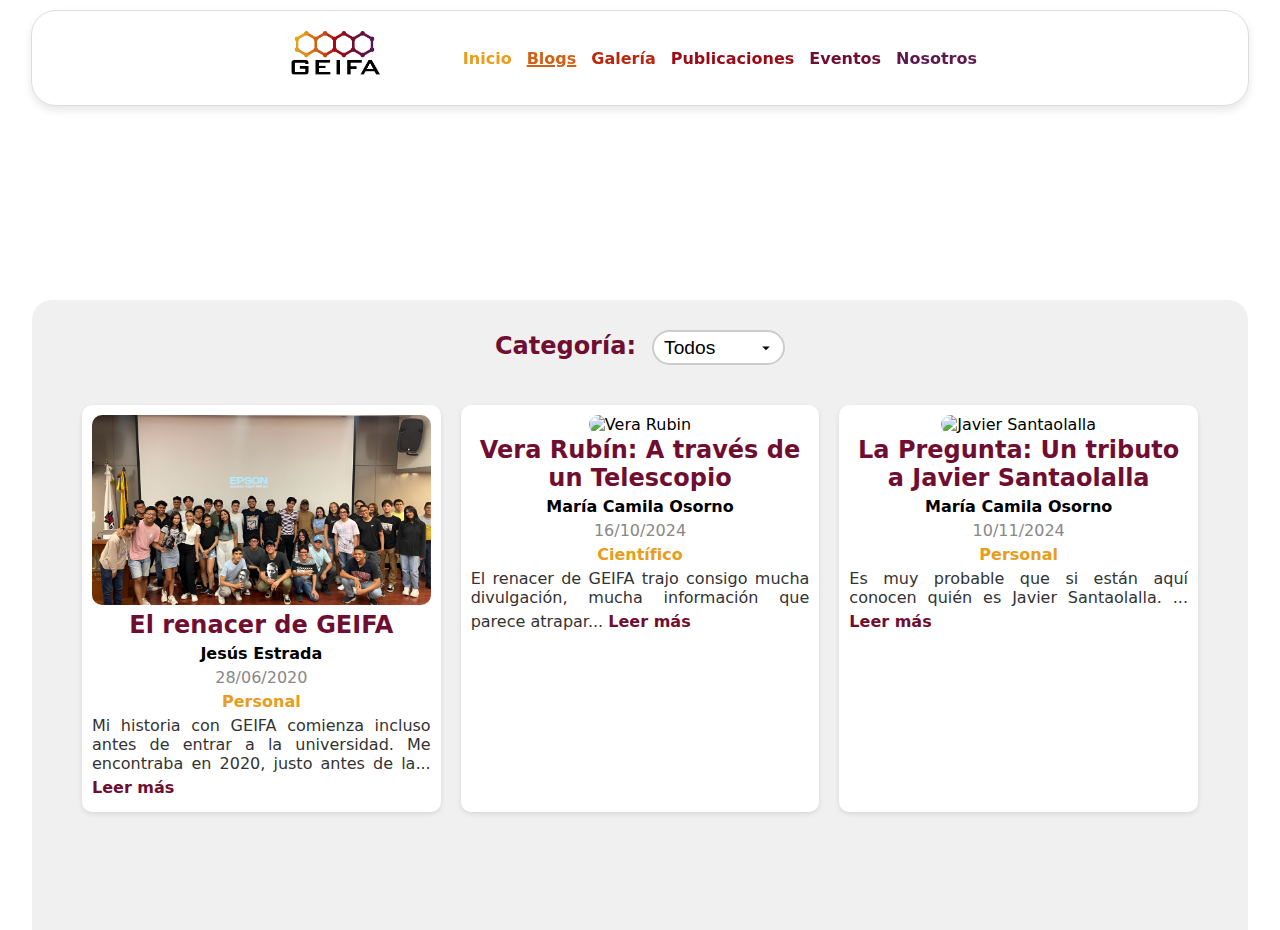
==== commit 239799b7: "Update: Blog La Pregunta" ====
--- a/blogs.html
+++ b/blogs.html
@@ -58,6 +58,15 @@
                         <h5><font color="#e89d1c">Científico</font></h5>
                         <p>El renacer de GEIFA trajo consigo mucha divulgación, mucha información que parece atrapar... <a href="blogs/blog-0002.html">Leer más</a></p>
                     </div>
+                    <div class="blog-item" data-category="personal">
+                        <img src="media/la_pregunta_pic.png" alt="Javier Santaolalla">
+                        <h2>La Pregunta: Un tributo a Javier Santaolalla
+                        </h2>
+                        <h3>María Camila Osorno</h3>
+                        <h4 class="blog-date">10/11/2024</h4>
+                        <h5><font color="#e89d1c">Personal</font></h5>
+                        <p>Es muy probable que si están aquí conocen quién es Javier Santaolalla. ... <a href="blogs/blog-0003.html">Leer más</a></p>
+                    </div>
                 </div>
             </div>                
         </div>
